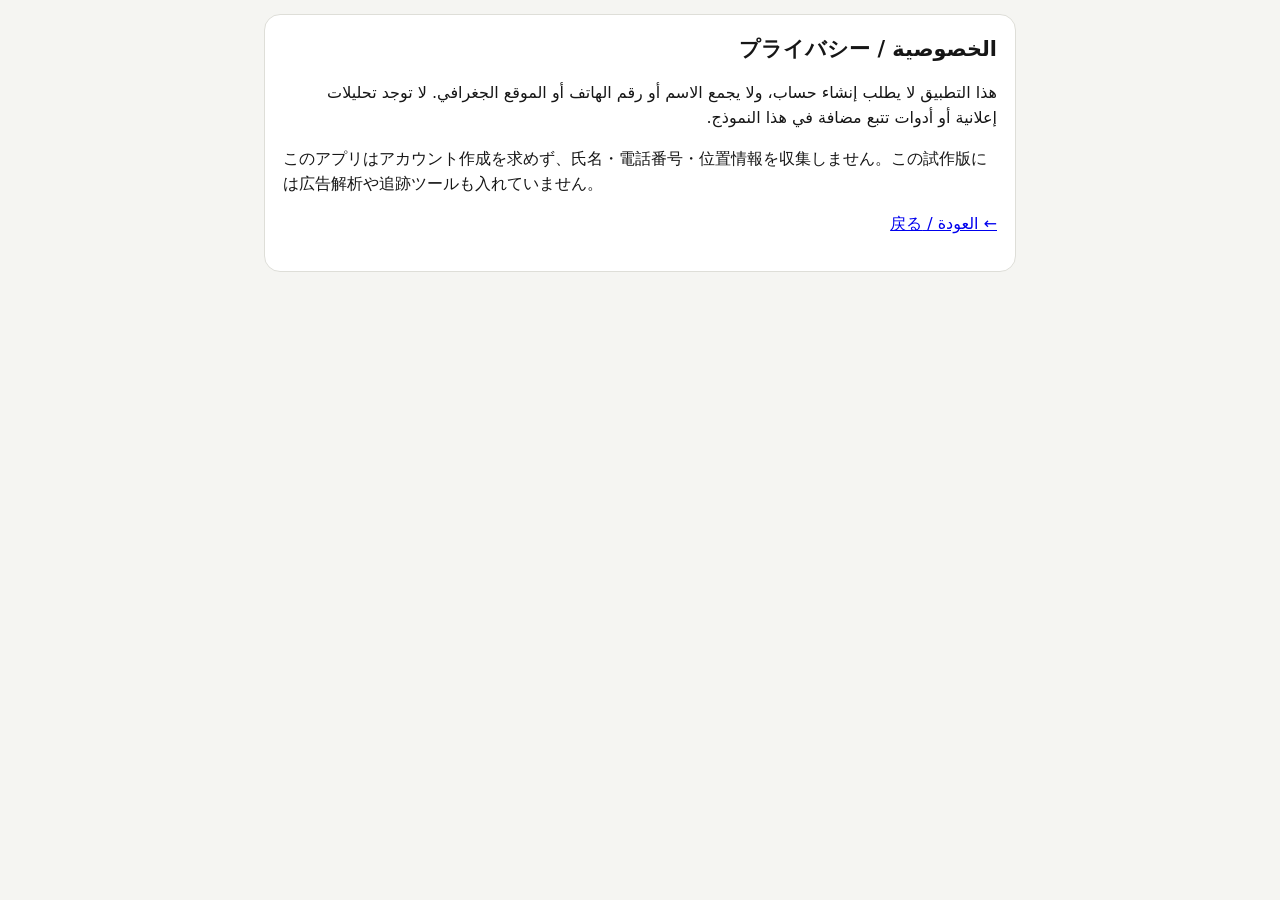
==== privacy.html @ 0e7f1a9a "Add files via upload" ====
<!doctype html>
<html lang="ar" dir="rtl"><head><meta charset="utf-8"><meta name="viewport" content="width=device-width,initial-scale=1">
<title>الخصوصية / プライバシー</title><link rel="stylesheet" href="styles.css"></head>
<body><main>
<section class="hero">
<h1>الخصوصية / プライバシー</h1>
<p>هذا التطبيق لا يطلب إنشاء حساب، ولا يجمع الاسم أو رقم الهاتف أو الموقع الجغرافي. لا توجد تحليلات إعلانية أو أدوات تتبع مضافة في هذا النموذج.</p>
<p dir="ltr">このアプリはアカウント作成を求めず、氏名・電話番号・位置情報を収集しません。この試作版には広告解析や追跡ツールも入れていません。</p>
<p><a href="./">← العودة / 戻る</a></p>
</section></main></body></html>
---- styles.css ----
:root{
  --bg:#f5f5f2;
  --panel:#ffffff;
  --text:#161616;
  --muted:#666;
  --border:#deded8;
  --accent:#111;
  --soft:#efefe9;
}
*{box-sizing:border-box}
html{background:var(--bg)}
body{
  margin:0;
  font-family:system-ui,-apple-system,BlinkMacSystemFont,"Segoe UI",Arial,sans-serif;
  background:var(--bg);
  color:var(--text);
  line-height:1.55;
}
button,input{font:inherit}
button{cursor:pointer}
.topbar{
  position:sticky; top:0; z-index:20;
  display:flex; gap:12px; align-items:center; justify-content:space-between;
  padding:14px 16px;
  background:rgba(245,245,242,.96);
  border-bottom:1px solid var(--border);
  backdrop-filter:blur(8px);
}
h1{font-size:1.3rem;margin:0}
.subtitle{margin:2px 0 0;color:var(--muted);font-size:.85rem}
main{max-width:780px;margin:0 auto;padding:14px}
.hero,.notice,.safety{
  background:var(--panel);
  border:1px solid var(--border);
  border-radius:16px;
  padding:14px;
}
.notice{margin-bottom:12px}
.meta-row{display:flex;align-items:center;justify-content:space-between;gap:10px;color:var(--muted);font-size:.85rem}
.small-btn{
  border:1px solid var(--border);
  background:var(--panel);
  color:var(--text);
  border-radius:10px;
  padding:8px 11px;
}
.categories{
  display:flex;gap:8px;overflow:auto;padding:14px 0 8px;
  scrollbar-width:none;
}
.categories::-webkit-scrollbar{display:none}
.cat{
  flex:0 0 auto;
  border:1px solid var(--border);
  background:var(--panel);
  color:var(--text);
  border-radius:999px;
  padding:9px 12px;
}
.cat.active{background:var(--accent);color:white;border-color:var(--accent)}
.search-wrap{padding:4px 0 10px}
#searchInput{
  width:100%;
  border:1px solid var(--border);
  background:var(--panel);
  color:var(--text);
  border-radius:12px;
  padding:12px 14px;
  outline:none;
}
.cards{display:grid;gap:10px}
.card{
  background:var(--panel);
  border:1px solid var(--border);
  border-radius:16px;
  padding:14px;
}
.card h3{margin:0 0 8px;font-size:1.02rem}
.card p{margin:0 0 10px}
.card-meta{font-size:.8rem;color:var(--muted);margin-bottom:10px}
.card-actions{display:flex;gap:8px;flex-wrap:wrap}
.action{
  border:1px solid var(--border);
  background:var(--soft);
  border-radius:10px;
  padding:8px 10px;
}
.source{
  font-size:.8rem;
  color:var(--muted);
  overflow-wrap:anywhere;
}
.empty{
  padding:24px;text-align:center;color:var(--muted);
  border:1px dashed var(--border);border-radius:16px;
}
.safety{margin-top:14px}
.safety h2{font-size:1rem;margin:0 0 6px}
footer{max-width:780px;margin:0 auto;padding:4px 14px 28px;color:var(--muted);font-size:.8rem}
@media (min-width:700px){
  .cards{grid-template-columns:1fr 1fr}
  .hero{padding:18px}
}

.badge-row{min-height:24px;margin-bottom:4px}
.badge{
  display:inline-block;
  font-size:.74rem;
  border:1px solid var(--border);
  border-radius:999px;
  padding:3px 8px;
  background:var(--soft);
}
.badge.stale{font-weight:600}
.source-link{color:inherit;text-decoration:underline;text-underline-offset:2px}
.footer-links{display:flex;gap:12px;flex-wrap:wrap;margin-top:8px}
.footer-links a{color:inherit}
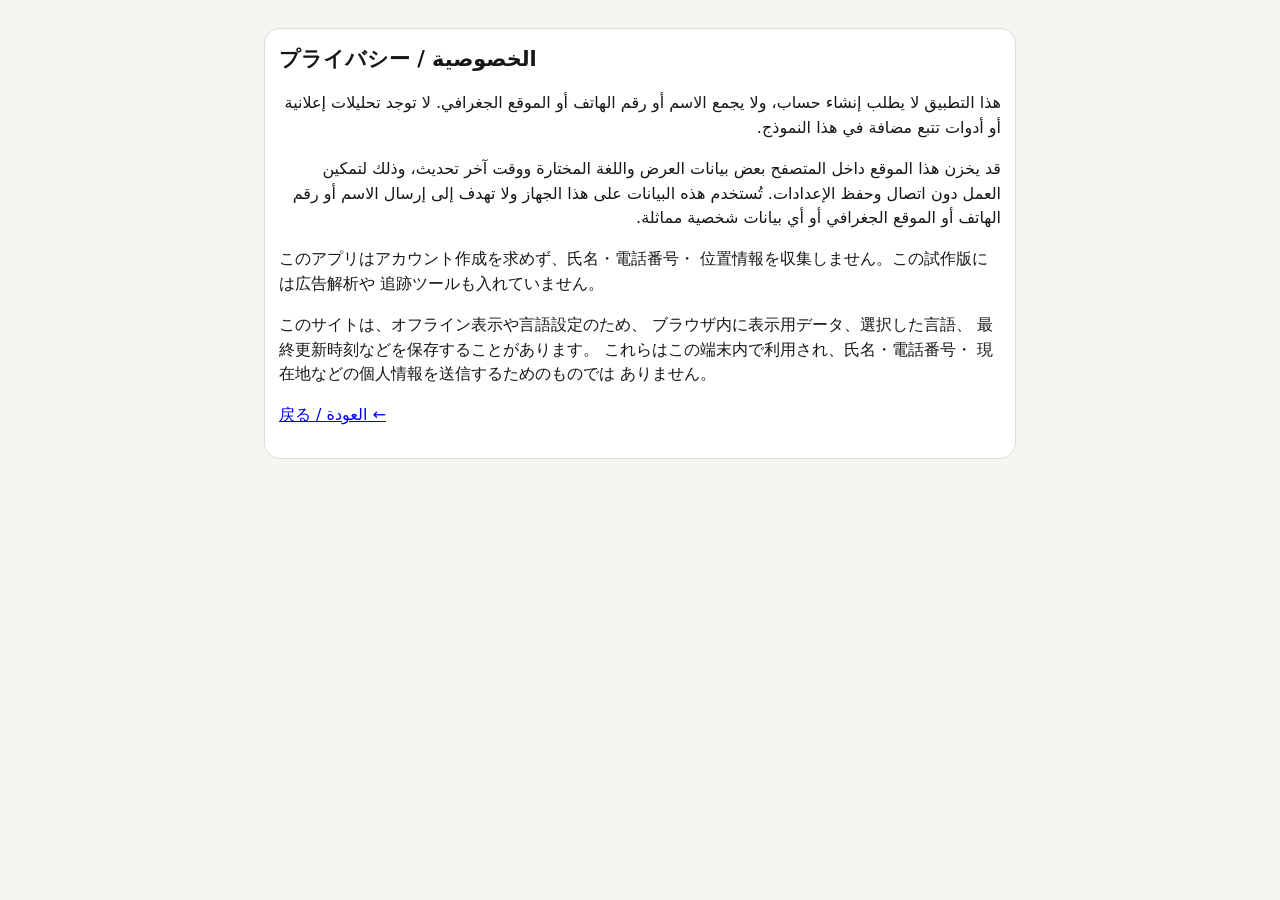
==== commit 4c1027c0: "Update privacy.html" ====
--- a/privacy.html
+++ b/privacy.html
@@ -1,10 +1,59 @@
 <!doctype html>
-<html lang="ar" dir="rtl"><head><meta charset="utf-8"><meta name="viewport" content="width=device-width,initial-scale=1">
-<title>الخصوصية / プライバシー</title><link rel="stylesheet" href="styles.css"></head>
-<body><main>
-<section class="hero">
-<h1>الخصوصية / プライバシー</h1>
-<p>هذا التطبيق لا يطلب إنشاء حساب، ولا يجمع الاسم أو رقم الهاتف أو الموقع الجغرافي. لا توجد تحليلات إعلانية أو أدوات تتبع مضافة في هذا النموذج.</p>
-<p dir="ltr">このアプリはアカウント作成を求めず、氏名・電話番号・位置情報を収集しません。この試作版には広告解析や追跡ツールも入れていません。</p>
-<p><a href="./">← العودة / 戻る</a></p>
-</section></main></body></html>+<html lang="ja">
+<head>
+  <meta charset="utf-8">
+  <meta
+    name="viewport"
+    content="width=device-width, initial-scale=1"
+  >
+  <title>プライバシー / الخصوصية</title>
+  <link rel="stylesheet" href="./styles.css">
+</head>
+
+<body>
+  <main class="container">
+    <section class="safety">
+      <h1>プライバシー / الخصوصية</h1>
+
+      <div dir="rtl" lang="ar">
+        <p>
+          هذا التطبيق لا يطلب إنشاء حساب، ولا يجمع الاسم
+          أو رقم الهاتف أو الموقع الجغرافي. لا توجد تحليلات
+          إعلانية أو أدوات تتبع مضافة في هذا النموذج.
+        </p>
+
+        <p>
+          قد يخزن هذا الموقع داخل المتصفح بعض بيانات العرض
+          واللغة المختارة ووقت آخر تحديث، وذلك لتمكين العمل
+          دون اتصال وحفظ الإعدادات. تُستخدم هذه البيانات على
+          هذا الجهاز ولا تهدف إلى إرسال الاسم أو رقم الهاتف
+          أو الموقع الجغرافي أو أي بيانات شخصية مماثلة.
+        </p>
+      </div>
+
+      <div lang="ja">
+        <p>
+          このアプリはアカウント作成を求めず、氏名・電話番号・
+          位置情報を収集しません。この試作版には広告解析や
+          追跡ツールも入れていません。
+        </p>
+
+        <p>
+          このサイトは、オフライン表示や言語設定のため、
+          ブラウザ内に表示用データ、選択した言語、
+          最終更新時刻などを保存することがあります。
+          これらはこの端末内で利用され、氏名・電話番号・
+          現在地などの個人情報を送信するためのものでは
+          ありません。
+        </p>
+      </div>
+
+      <p>
+        <a href="./index.html">
+          戻る / العودة ←
+        </a>
+      </p>
+    </section>
+  </main>
+</body>
+</html>
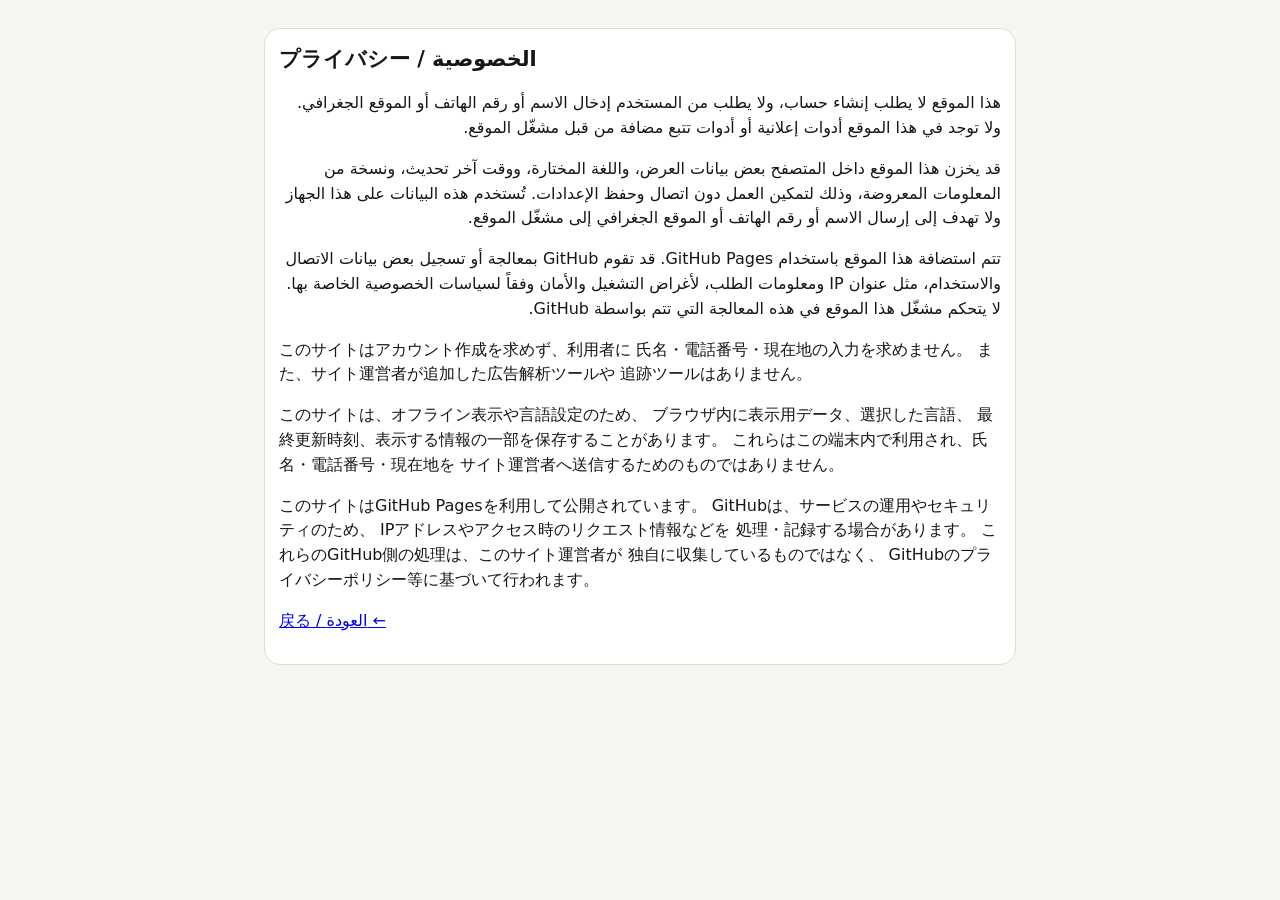
==== commit 28923c29: "Update privacy.html" ====
--- a/privacy.html
+++ b/privacy.html
@@ -17,34 +17,54 @@
 
       <div dir="rtl" lang="ar">
         <p>
-          هذا التطبيق لا يطلب إنشاء حساب، ولا يجمع الاسم
-          أو رقم الهاتف أو الموقع الجغرافي. لا توجد تحليلات
-          إعلانية أو أدوات تتبع مضافة في هذا النموذج.
+          هذا الموقع لا يطلب إنشاء حساب، ولا يطلب من المستخدم
+          إدخال الاسم أو رقم الهاتف أو الموقع الجغرافي.
+          ولا توجد في هذا الموقع أدوات إعلانية أو أدوات تتبع
+          مضافة من قبل مشغّل الموقع.
         </p>
 
         <p>
-          قد يخزن هذا الموقع داخل المتصفح بعض بيانات العرض
-          واللغة المختارة ووقت آخر تحديث، وذلك لتمكين العمل
-          دون اتصال وحفظ الإعدادات. تُستخدم هذه البيانات على
-          هذا الجهاز ولا تهدف إلى إرسال الاسم أو رقم الهاتف
-          أو الموقع الجغرافي أو أي بيانات شخصية مماثلة.
+          قد يخزن هذا الموقع داخل المتصفح بعض بيانات العرض،
+          واللغة المختارة، ووقت آخر تحديث، ونسخة من المعلومات
+          المعروضة، وذلك لتمكين العمل دون اتصال وحفظ الإعدادات.
+          تُستخدم هذه البيانات على هذا الجهاز ولا تهدف إلى إرسال
+          الاسم أو رقم الهاتف أو الموقع الجغرافي إلى مشغّل الموقع.
+        </p>
+
+        <p>
+          تتم استضافة هذا الموقع باستخدام GitHub Pages.
+          قد تقوم GitHub بمعالجة أو تسجيل بعض بيانات الاتصال
+          والاستخدام، مثل عنوان IP ومعلومات الطلب، لأغراض
+          التشغيل والأمان وفقاً لسياسات الخصوصية الخاصة بها.
+          لا يتحكم مشغّل هذا الموقع في هذه المعالجة التي تتم
+          بواسطة GitHub.
         </p>
       </div>
 
       <div lang="ja">
         <p>
-          このアプリはアカウント作成を求めず、氏名・電話番号・
-          位置情報を収集しません。この試作版には広告解析や
-          追跡ツールも入れていません。
+          このサイトはアカウント作成を求めず、利用者に
+          氏名・電話番号・現在地の入力を求めません。
+          また、サイト運営者が追加した広告解析ツールや
+          追跡ツールはありません。
         </p>
 
         <p>
           このサイトは、オフライン表示や言語設定のため、
           ブラウザ内に表示用データ、選択した言語、
-          最終更新時刻などを保存することがあります。
-          これらはこの端末内で利用され、氏名・電話番号・
-          現在地などの個人情報を送信するためのものでは
-          ありません。
+          最終更新時刻、表示する情報の一部を保存することがあります。
+          これらはこの端末内で利用され、氏名・電話番号・現在地を
+          サイト運営者へ送信するためのものではありません。
+        </p>
+
+        <p>
+          このサイトはGitHub Pagesを利用して公開されています。
+          GitHubは、サービスの運用やセキュリティのため、
+          IPアドレスやアクセス時のリクエスト情報などを
+          処理・記録する場合があります。
+          これらのGitHub側の処理は、このサイト運営者が
+          独自に収集しているものではなく、
+          GitHubのプライバシーポリシー等に基づいて行われます。
         </p>
       </div>
 
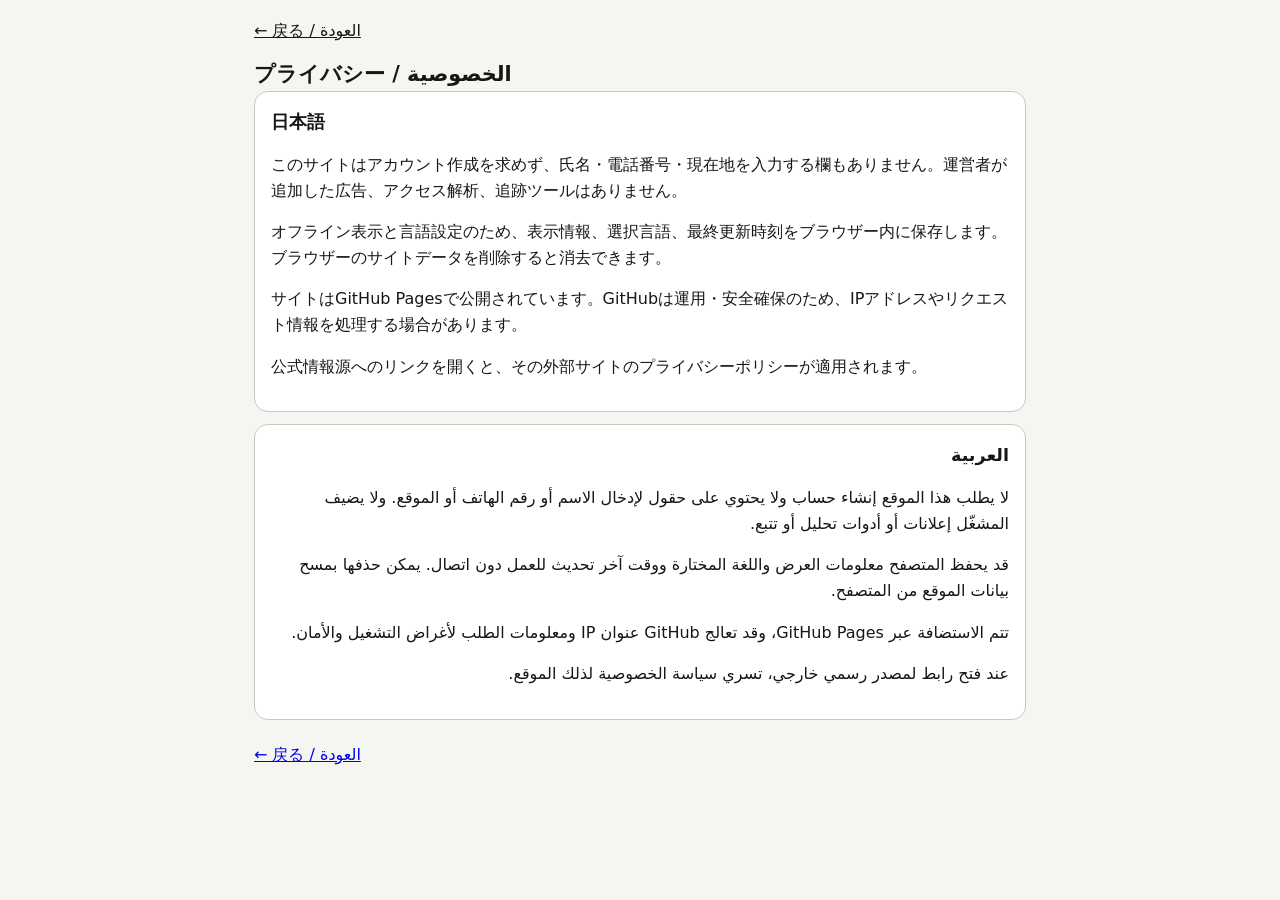
==== commit 92eede5f: "Harden security and unify supporting pages Add a restrictive content security policy, shared accessi" ====
--- a/privacy.html
+++ b/privacy.html
@@ -2,78 +2,32 @@
 <html lang="ja">
 <head>
   <meta charset="utf-8">
-  <meta
-    name="viewport"
-    content="width=device-width, initial-scale=1"
-  >
+  <meta name="viewport" content="width=device-width,initial-scale=1">
+  <meta name="referrer" content="no-referrer">
+  <meta http-equiv="Content-Security-Policy" content="default-src 'self'; style-src 'self'; img-src 'self'; base-uri 'none'; form-action 'self'">
   <title>プライバシー / الخصوصية</title>
-  <link rel="stylesheet" href="./styles.css">
+  <link rel="stylesheet" href="styles.css">
 </head>
-
 <body>
-  <main class="container">
-    <section class="safety">
-      <h1>プライバシー / الخصوصية</h1>
-
-      <div dir="rtl" lang="ar">
-        <p>
-          هذا الموقع لا يطلب إنشاء حساب، ولا يطلب من المستخدم
-          إدخال الاسم أو رقم الهاتف أو الموقع الجغرافي.
-          ولا توجد في هذا الموقع أدوات إعلانية أو أدوات تتبع
-          مضافة من قبل مشغّل الموقع.
-        </p>
-
-        <p>
-          قد يخزن هذا الموقع داخل المتصفح بعض بيانات العرض،
-          واللغة المختارة، ووقت آخر تحديث، ونسخة من المعلومات
-          المعروضة، وذلك لتمكين العمل دون اتصال وحفظ الإعدادات.
-          تُستخدم هذه البيانات على هذا الجهاز ولا تهدف إلى إرسال
-          الاسم أو رقم الهاتف أو الموقع الجغرافي إلى مشغّل الموقع.
-        </p>
-
-        <p>
-          تتم استضافة هذا الموقع باستخدام GitHub Pages.
-          قد تقوم GitHub بمعالجة أو تسجيل بعض بيانات الاتصال
-          والاستخدام، مثل عنوان IP ومعلومات الطلب، لأغراض
-          التشغيل والأمان وفقاً لسياسات الخصوصية الخاصة بها.
-          لا يتحكم مشغّل هذا الموقع في هذه المعالجة التي تتم
-          بواسطة GitHub.
-        </p>
-      </div>
-
-      <div lang="ja">
-        <p>
-          このサイトはアカウント作成を求めず、利用者に
-          氏名・電話番号・現在地の入力を求めません。
-          また、サイト運営者が追加した広告解析ツールや
-          追跡ツールはありません。
-        </p>
-
-        <p>
-          このサイトは、オフライン表示や言語設定のため、
-          ブラウザ内に表示用データ、選択した言語、
-          最終更新時刻、表示する情報の一部を保存することがあります。
-          これらはこの端末内で利用され、氏名・電話番号・現在地を
-          サイト運営者へ送信するためのものではありません。
-        </p>
-
-        <p>
-          このサイトはGitHub Pagesを利用して公開されています。
-          GitHubは、サービスの運用やセキュリティのため、
-          IPアドレスやアクセス時のリクエスト情報などを
-          処理・記録する場合があります。
-          これらのGitHub側の処理は、このサイト運営者が
-          独自に収集しているものではなく、
-          GitHubのプライバシーポリシー等に基づいて行われます。
-        </p>
-      </div>
-
-      <p>
-        <a href="./index.html">
-          戻る / العودة ←
-        </a>
-      </p>
+  <a class="skip-link" href="#content">本文へ / انتقل إلى المحتوى</a>
+  <header class="page-header"><a href="./">← 戻る / العودة</a></header>
+  <main id="content" class="page-content">
+    <h1>プライバシー / الخصوصية</h1>
+    <section class="language-block" lang="ja">
+      <h2>日本語</h2>
+      <p>このサイトはアカウント作成を求めず、氏名・電話番号・現在地を入力する欄もありません。運営者が追加した広告、アクセス解析、追跡ツールはありません。</p>
+      <p>オフライン表示と言語設定のため、表示情報、選択言語、最終更新時刻をブラウザー内に保存します。ブラウザーのサイトデータを削除すると消去できます。</p>
+      <p>サイトはGitHub Pagesで公開されています。GitHubは運用・安全確保のため、IPアドレスやリクエスト情報を処理する場合があります。</p>
+      <p>公式情報源へのリンクを開くと、その外部サイトのプライバシーポリシーが適用されます。</p>
     </section>
+    <section class="language-block" lang="ar" dir="rtl">
+      <h2>العربية</h2>
+      <p>لا يطلب هذا الموقع إنشاء حساب ولا يحتوي على حقول لإدخال الاسم أو رقم الهاتف أو الموقع. ولا يضيف المشغّل إعلانات أو أدوات تحليل أو تتبع.</p>
+      <p>قد يحفظ المتصفح معلومات العرض واللغة المختارة ووقت آخر تحديث للعمل دون اتصال. يمكن حذفها بمسح بيانات الموقع من المتصفح.</p>
+      <p>تتم الاستضافة عبر GitHub Pages، وقد تعالج GitHub عنوان IP ومعلومات الطلب لأغراض التشغيل والأمان.</p>
+      <p>عند فتح رابط لمصدر رسمي خارجي، تسري سياسة الخصوصية لذلك الموقع.</p>
+    </section>
+    <a class="back-link" href="./">← 戻る / العودة</a>
   </main>
 </body>
 </html>
--- a/styles.css
+++ b/styles.css
@@ -1,118 +1,5 @@
+:root{--bg:#f5f5f2;--panel:#fff;--text:#161616;--muted:#595959;--border:#c9c9c2;--accent:#111;--soft:#efefe9;--danger:#8a1c1c;--danger-bg:#fff2f2;--focus:#0b63ce}
+*{box-sizing:border-box}html{background:var(--bg);scroll-behavior:smooth}body{margin:0;font-family:system-ui,-apple-system,"Segoe UI",Arial,sans-serif;background:var(--bg);color:var(--text);line-height:1.6}button,input{font:inherit}button{cursor:pointer}.skip-link{position:fixed;inset-block-start:8px;inset-inline-start:8px;z-index:100;transform:translateY(-150%);background:#fff;color:#000;padding:10px;border:2px solid var(--focus);border-radius:8px}.skip-link:focus{transform:none}.topbar{position:sticky;top:0;z-index:20;display:flex;gap:12px;align-items:center;justify-content:space-between;padding:14px 16px;background:rgba(245,245,242,.97);border-bottom:1px solid var(--border)}h1{font-size:1.3rem;margin:0}.subtitle{margin:2px 0 0;color:var(--muted);font-size:.88rem}main,footer{max-width:800px;margin:auto;padding:14px}.hero,.notice,.safety,.urgent{background:var(--panel);border:1px solid var(--border);border-radius:14px;padding:14px}.urgent{border-inline-start:5px solid var(--danger);background:var(--danger-bg);margin-bottom:12px}.urgent h2,.safety h2{font-size:1rem;margin:0 0 6px}.urgent p,.safety p{margin:0}.notice{margin-bottom:12px}.hero p:first-child{margin-top:0}.meta-row{display:flex;align-items:center;justify-content:space-between;gap:10px;color:var(--muted);font-size:.88rem}.status{min-height:1.5em;margin:8px 0 0;color:var(--muted)}.small-btn,.cat,.action{min-height:44px;border:1px solid var(--border);background:var(--panel);color:var(--text);border-radius:10px;padding:8px 12px}.small-btn:disabled{cursor:wait;opacity:.6}.categories{display:flex;gap:8px;overflow:auto;padding:14px 0 8px}.cat{flex:0 0 auto;border-radius:999px}.cat.active{background:var(--accent);color:#fff;border-color:var(--accent)}button:focus-visible,input:focus-visible,a:focus-visible{outline:3px solid var(--focus);outline-offset:3px}.search-wrap{padding:4px 0 4px}#searchInput{width:100%;min-height:48px;border:1px solid var(--border);background:var(--panel);color:var(--text);border-radius:12px;padding:12px 14px}.result-count{margin:4px 2px 8px;color:var(--muted);font-size:.88rem}.cards{display:grid;gap:10px}.card{background:var(--panel);border:1px solid var(--border);border-radius:14px;padding:14px}.card h2{margin:0 0 8px;font-size:1.05rem}.card p{margin:0 0 10px;white-space:pre-line}.card-meta,.source{font-size:.82rem;color:var(--muted);margin-bottom:8px}.badge-row{min-height:25px}.badge{display:inline-block;font-size:.78rem;border:1px solid var(--border);border-radius:999px;padding:3px 8px;background:var(--soft)}.badge.stale{color:var(--danger);border-color:var(--danger)}.card-actions{display:flex;gap:8px;flex-wrap:wrap;margin-top:10px}.action{background:var(--soft)}.source-link{color:inherit;text-decoration-thickness:2px;text-underline-offset:3px;overflow-wrap:anywhere}.empty{padding:24px;text-align:center;color:var(--muted);border:1px dashed var(--border);border-radius:14px}.safety{margin-top:14px}footer{padding-top:4px;padding-bottom:28px;color:var(--muted);font-size:.82rem}.footer-links{display:flex;gap:14px;flex-wrap:wrap}.footer-links a{color:inherit}.visually-hidden{position:absolute;width:1px;height:1px;padding:0;margin:-1px;overflow:hidden;clip:rect(0,0,0,0);white-space:nowrap;border:0}
+@media(min-width:700px){.cards{grid-template-columns:1fr 1fr}.hero{padding:18px}}@media(prefers-reduced-motion:reduce){html{scroll-behavior:auto}*{animation:none!important;transition:none!important}}@media(forced-colors:active){.cat.active{border:3px solid ButtonText}}
 
-:root{
-  --bg:#f5f5f2;
-  --panel:#ffffff;
-  --text:#161616;
-  --muted:#666;
-  --border:#deded8;
-  --accent:#111;
-  --soft:#efefe9;
-}
-*{box-sizing:border-box}
-html{background:var(--bg)}
-body{
-  margin:0;
-  font-family:system-ui,-apple-system,BlinkMacSystemFont,"Segoe UI",Arial,sans-serif;
-  background:var(--bg);
-  color:var(--text);
-  line-height:1.55;
-}
-button,input{font:inherit}
-button{cursor:pointer}
-.topbar{
-  position:sticky; top:0; z-index:20;
-  display:flex; gap:12px; align-items:center; justify-content:space-between;
-  padding:14px 16px;
-  background:rgba(245,245,242,.96);
-  border-bottom:1px solid var(--border);
-  backdrop-filter:blur(8px);
-}
-h1{font-size:1.3rem;margin:0}
-.subtitle{margin:2px 0 0;color:var(--muted);font-size:.85rem}
-main{max-width:780px;margin:0 auto;padding:14px}
-.hero,.notice,.safety{
-  background:var(--panel);
-  border:1px solid var(--border);
-  border-radius:16px;
-  padding:14px;
-}
-.notice{margin-bottom:12px}
-.meta-row{display:flex;align-items:center;justify-content:space-between;gap:10px;color:var(--muted);font-size:.85rem}
-.small-btn{
-  border:1px solid var(--border);
-  background:var(--panel);
-  color:var(--text);
-  border-radius:10px;
-  padding:8px 11px;
-}
-.categories{
-  display:flex;gap:8px;overflow:auto;padding:14px 0 8px;
-  scrollbar-width:none;
-}
-.categories::-webkit-scrollbar{display:none}
-.cat{
-  flex:0 0 auto;
-  border:1px solid var(--border);
-  background:var(--panel);
-  color:var(--text);
-  border-radius:999px;
-  padding:9px 12px;
-}
-.cat.active{background:var(--accent);color:white;border-color:var(--accent)}
-.search-wrap{padding:4px 0 10px}
-#searchInput{
-  width:100%;
-  border:1px solid var(--border);
-  background:var(--panel);
-  color:var(--text);
-  border-radius:12px;
-  padding:12px 14px;
-  outline:none;
-}
-.cards{display:grid;gap:10px}
-.card{
-  background:var(--panel);
-  border:1px solid var(--border);
-  border-radius:16px;
-  padding:14px;
-}
-.card h3{margin:0 0 8px;font-size:1.02rem}
-.card p{margin:0 0 10px}
-.card-meta{font-size:.8rem;color:var(--muted);margin-bottom:10px}
-.card-actions{display:flex;gap:8px;flex-wrap:wrap}
-.action{
-  border:1px solid var(--border);
-  background:var(--soft);
-  border-radius:10px;
-  padding:8px 10px;
-}
-.source{
-  font-size:.8rem;
-  color:var(--muted);
-  overflow-wrap:anywhere;
-}
-.empty{
-  padding:24px;text-align:center;color:var(--muted);
-  border:1px dashed var(--border);border-radius:16px;
-}
-.safety{margin-top:14px}
-.safety h2{font-size:1rem;margin:0 0 6px}
-footer{max-width:780px;margin:0 auto;padding:4px 14px 28px;color:var(--muted);font-size:.8rem}
-@media (min-width:700px){
-  .cards{grid-template-columns:1fr 1fr}
-  .hero{padding:18px}
-}
-
-.badge-row{min-height:24px;margin-bottom:4px}
-.badge{
-  display:inline-block;
-  font-size:.74rem;
-  border:1px solid var(--border);
-  border-radius:999px;
-  padding:3px 8px;
-  background:var(--soft);
-}
-.badge.stale{font-weight:600}
-.source-link{color:inherit;text-decoration:underline;text-underline-offset:2px}
-.footer-links{display:flex;gap:12px;flex-wrap:wrap;margin-top:8px}
-.footer-links a{color:inherit}
+.page-header{max-width:800px;margin:auto;padding:18px 14px 0}.page-header a{color:inherit}.page-content{max-width:800px;margin:auto;padding:14px}.language-block{background:var(--panel);border:1px solid var(--border);border-radius:14px;padding:16px;margin-bottom:12px}.language-block h2{margin-top:0;font-size:1.1rem}.source-list{list-style:none;padding:0;display:grid;gap:10px}.source-list li{background:var(--soft);border:1px solid var(--border);border-radius:10px;padding:12px;direction:ltr;text-align:left}.source-list a{color:var(--text);font-weight:600;overflow-wrap:anywhere}.review-note{border-inline-start:5px solid var(--danger);background:var(--danger-bg);padding:12px;border-radius:8px}.back-link{display:inline-block;min-height:44px;padding:10px 0}
